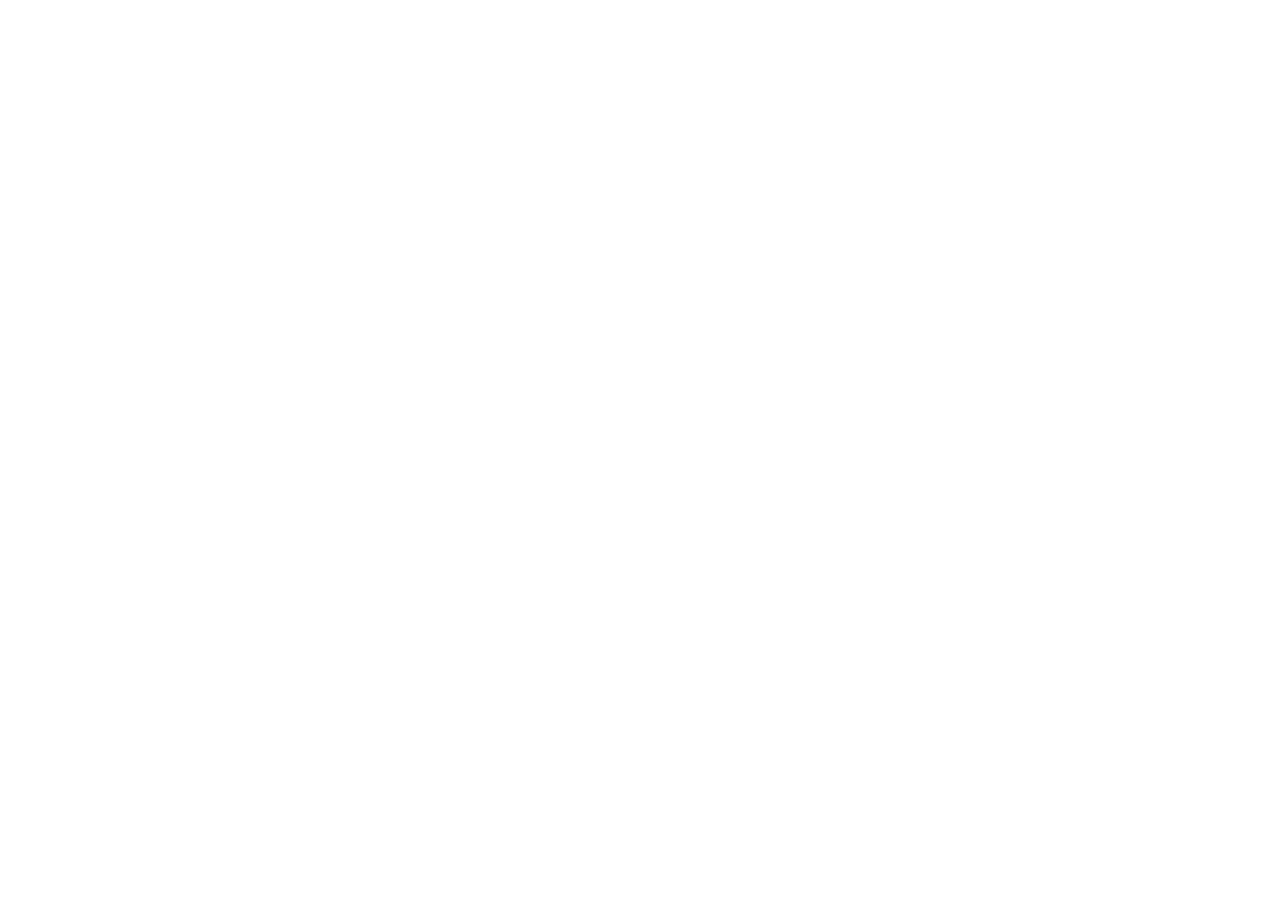
==== blog.html @ 8edb54ab "calculation completed" ====
<!DOCTYPE html>
<html lang="en">
<head>
    <meta charset="UTF-8">
    <meta http-equiv="X-UA-Compatible" content="IE=edge">
    <meta name="viewport" content="width=device-width, initial-scale=1.0">
    <title>Document</title>
</head>
<body>
    <table>
        <td style="margin: 10px;"></td>
    </table>
</body>
</html>
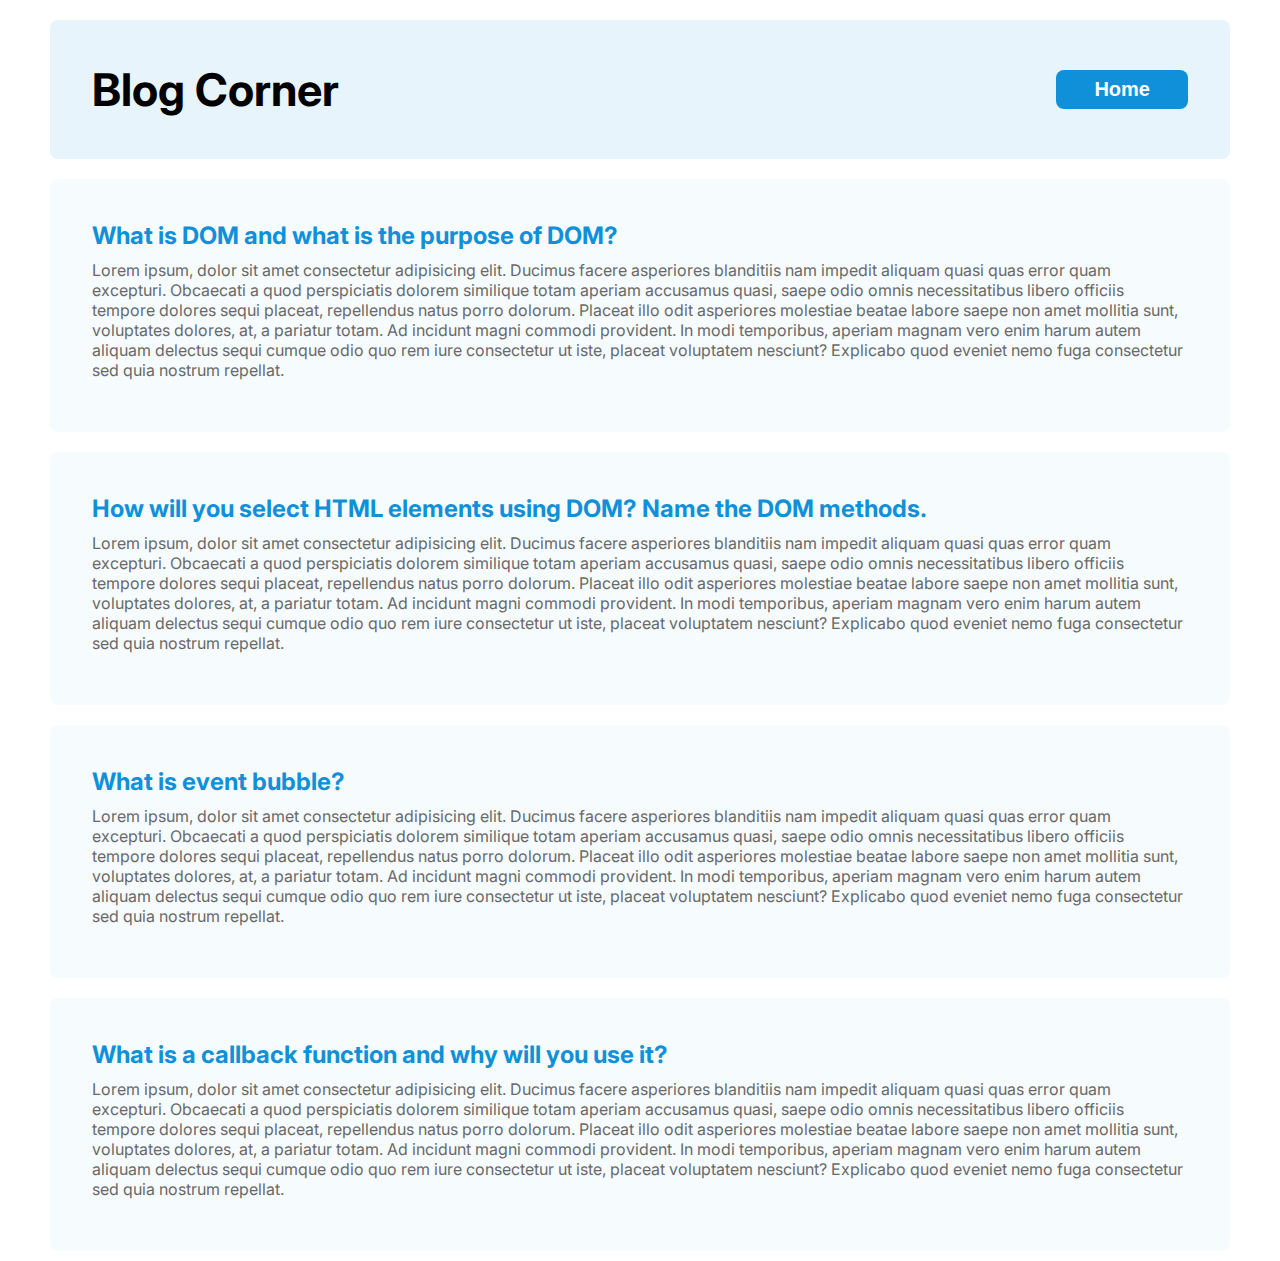
==== commit b8bf34d3: "blog page design completed" ====
--- a/blog.html
+++ b/blog.html
@@ -4,11 +4,49 @@
     <meta charset="UTF-8">
     <meta http-equiv="X-UA-Compatible" content="IE=edge">
     <meta name="viewport" content="width=device-width, initial-scale=1.0">
-    <title>Document</title>
+    <!-- Googole Font Link -->
+    <link rel="preconnect" href="https://fonts.googleapis.com">
+    <link rel="preconnect" href="https://fonts.gstatic.com" crossorigin>
+    <link href="https://fonts.googleapis.com/css2?family=Inter&display=swap" rel="stylesheet">
+
+    <!-- Custom CSS link -->
+    <link rel="stylesheet" href="styles/blog.css">
+    <title>Blog Corner</title>
 </head>
 <body>
-    <table>
-        <td style="margin: 10px;"></td>
-    </table>
+    <header>
+        <nav>
+            <div>
+                <h1 id="nav-title">Blog Corner</h1>
+                
+            </div>
+            <div>
+                <button id="home-btn" class="header-btn">Home</button>
+            </div>
+        </nav>
+    </header>
+
+    <main>
+        <div class="blog-container">
+            <h2 class="blog-question">What is DOM and what is the purpose of DOM?</h2>
+            <p class="blog-answer">Lorem ipsum, dolor sit amet consectetur adipisicing elit. Ducimus facere asperiores blanditiis nam impedit aliquam quasi quas error quam excepturi. Obcaecati a quod perspiciatis dolorem similique totam aperiam accusamus quasi, saepe odio omnis necessitatibus libero officiis tempore dolores sequi placeat, repellendus natus porro dolorum. Placeat illo odit asperiores molestiae beatae labore saepe non amet mollitia sunt, voluptates dolores, at, a pariatur totam. Ad incidunt magni commodi provident. In modi temporibus, aperiam magnam vero enim harum autem aliquam delectus sequi cumque odio quo rem iure consectetur ut iste, placeat voluptatem nesciunt? Explicabo quod eveniet nemo fuga consectetur sed quia nostrum repellat.</p>
+        </div>
+        <div class="blog-container">
+            <h2 class="blog-question">How will you select HTML elements using DOM? Name the DOM methods.</h2>
+            <p class="blog-answer">Lorem ipsum, dolor sit amet consectetur adipisicing elit. Ducimus facere asperiores blanditiis nam impedit aliquam quasi quas error quam excepturi. Obcaecati a quod perspiciatis dolorem similique totam aperiam accusamus quasi, saepe odio omnis necessitatibus libero officiis tempore dolores sequi placeat, repellendus natus porro dolorum. Placeat illo odit asperiores molestiae beatae labore saepe non amet mollitia sunt, voluptates dolores, at, a pariatur totam. Ad incidunt magni commodi provident. In modi temporibus, aperiam magnam vero enim harum autem aliquam delectus sequi cumque odio quo rem iure consectetur ut iste, placeat voluptatem nesciunt? Explicabo quod eveniet nemo fuga consectetur sed quia nostrum repellat.</p>
+        </div>
+        <div class="blog-container">
+            <h2 class="blog-question">What is event bubble?</h2>
+            <p class="blog-answer">Lorem ipsum, dolor sit amet consectetur adipisicing elit. Ducimus facere asperiores blanditiis nam impedit aliquam quasi quas error quam excepturi. Obcaecati a quod perspiciatis dolorem similique totam aperiam accusamus quasi, saepe odio omnis necessitatibus libero officiis tempore dolores sequi placeat, repellendus natus porro dolorum. Placeat illo odit asperiores molestiae beatae labore saepe non amet mollitia sunt, voluptates dolores, at, a pariatur totam. Ad incidunt magni commodi provident. In modi temporibus, aperiam magnam vero enim harum autem aliquam delectus sequi cumque odio quo rem iure consectetur ut iste, placeat voluptatem nesciunt? Explicabo quod eveniet nemo fuga consectetur sed quia nostrum repellat.</p>
+        </div>
+        <div class="blog-container">
+            <h2 class="blog-question">What is a callback function and why will you use it?</h2>
+            <p class="blog-answer">Lorem ipsum, dolor sit amet consectetur adipisicing elit. Ducimus facere asperiores blanditiis nam impedit aliquam quasi quas error quam excepturi. Obcaecati a quod perspiciatis dolorem similique totam aperiam accusamus quasi, saepe odio omnis necessitatibus libero officiis tempore dolores sequi placeat, repellendus natus porro dolorum. Placeat illo odit asperiores molestiae beatae labore saepe non amet mollitia sunt, voluptates dolores, at, a pariatur totam. Ad incidunt magni commodi provident. In modi temporibus, aperiam magnam vero enim harum autem aliquam delectus sequi cumque odio quo rem iure consectetur ut iste, placeat voluptatem nesciunt? Explicabo quod eveniet nemo fuga consectetur sed quia nostrum repellat.</p>
+        </div>
+    </main>
+
+
+    <!-- JS File Links -->
+    <script src="scripts/blog.js"></script>
 </body>
 </html>--- a/styles/blog.css
+++ b/styles/blog.css
@@ -0,0 +1,53 @@
+*{
+    margin: 0;
+    padding: 0;
+    /* border: 1px solid red; */
+}
+body {
+    font-family: 'Inter', sans-serif;
+}
+header {
+margin: 20px 50px 10px;
+}
+
+nav {
+    background-color: #1090D81A;
+    border-radius: 8px;
+    display: flex;
+    justify-content: space-between;
+    align-items: center;
+    padding: 42px;
+}
+
+#nav-title {
+    font-weight: 700;
+    font-size: 45px;
+}
+
+
+
+.header-btn {
+    background-color: #1090D8;
+    border-radius: 8px;
+    color: white;
+    padding: 8px 38px;
+    font-weight: 700;
+    font-size: 20px;
+    border: none;
+
+}
+
+.blog-container{
+    padding: 42px;
+    margin: 20px 50px 10px;
+    background-color: #a6dbf91a;
+    border-radius: 8px;
+}
+.blog-question{
+    color: #1090D8;
+    margin-bottom: 10px;
+}
+.blog-answer{
+    color: dimgray;
+    margin-bottom: 10px;
+}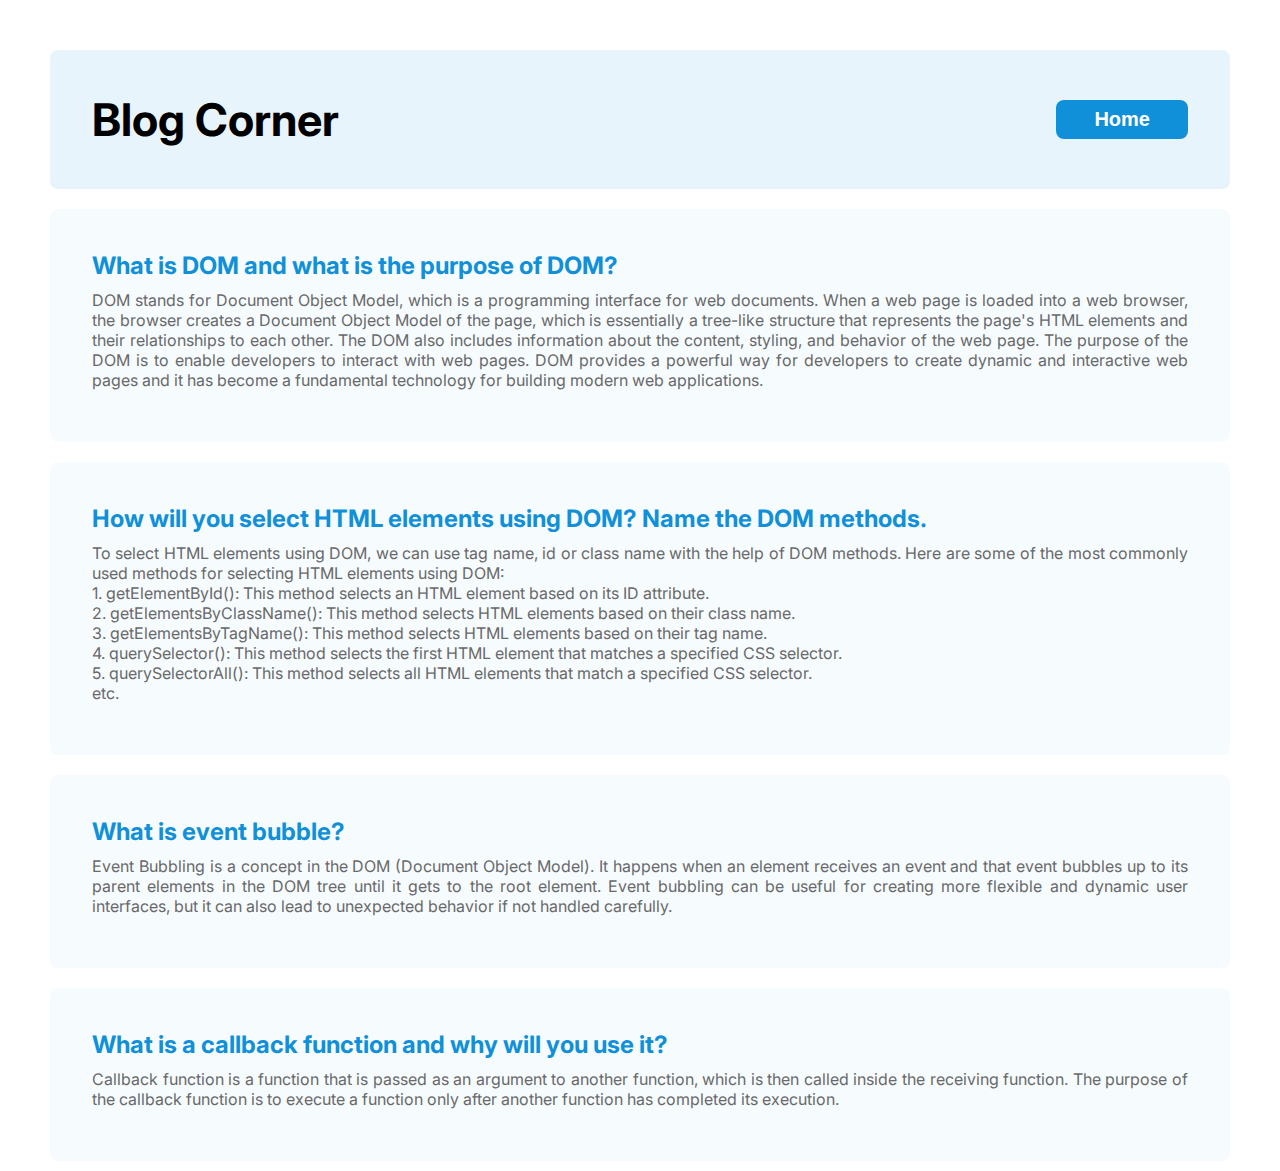
==== commit f9ec704d: "calculation area dynamic number issue fixed" ====
--- a/blog.html
+++ b/blog.html
@@ -29,19 +29,29 @@
     <main>
         <div class="blog-container">
             <h2 class="blog-question">What is DOM and what is the purpose of DOM?</h2>
-            <p class="blog-answer">Lorem ipsum, dolor sit amet consectetur adipisicing elit. Ducimus facere asperiores blanditiis nam impedit aliquam quasi quas error quam excepturi. Obcaecati a quod perspiciatis dolorem similique totam aperiam accusamus quasi, saepe odio omnis necessitatibus libero officiis tempore dolores sequi placeat, repellendus natus porro dolorum. Placeat illo odit asperiores molestiae beatae labore saepe non amet mollitia sunt, voluptates dolores, at, a pariatur totam. Ad incidunt magni commodi provident. In modi temporibus, aperiam magnam vero enim harum autem aliquam delectus sequi cumque odio quo rem iure consectetur ut iste, placeat voluptatem nesciunt? Explicabo quod eveniet nemo fuga consectetur sed quia nostrum repellat.</p>
+            <p class="blog-answer">DOM stands for Document Object Model, which is a programming interface for web documents. When a web page is loaded into a web browser, the browser creates a Document Object Model of the page, which is essentially a tree-like structure that represents the page's HTML elements and their relationships to each other. The DOM also includes information about the content, styling, and behavior of the web page. The purpose of the DOM is to enable developers to interact with web pages. DOM provides a powerful way for developers to create dynamic and interactive web pages and it has become a fundamental technology for building modern web applications.</p>
         </div>
         <div class="blog-container">
             <h2 class="blog-question">How will you select HTML elements using DOM? Name the DOM methods.</h2>
-            <p class="blog-answer">Lorem ipsum, dolor sit amet consectetur adipisicing elit. Ducimus facere asperiores blanditiis nam impedit aliquam quasi quas error quam excepturi. Obcaecati a quod perspiciatis dolorem similique totam aperiam accusamus quasi, saepe odio omnis necessitatibus libero officiis tempore dolores sequi placeat, repellendus natus porro dolorum. Placeat illo odit asperiores molestiae beatae labore saepe non amet mollitia sunt, voluptates dolores, at, a pariatur totam. Ad incidunt magni commodi provident. In modi temporibus, aperiam magnam vero enim harum autem aliquam delectus sequi cumque odio quo rem iure consectetur ut iste, placeat voluptatem nesciunt? Explicabo quod eveniet nemo fuga consectetur sed quia nostrum repellat.</p>
+            <p class="blog-answer">To select HTML elements using DOM, we can use tag name, id or class name with the help of DOM methods. Here are some of the most commonly used methods for selecting HTML elements using DOM: <br>
+
+                1. getElementById(): This method selects an HTML element based on its ID attribute. <br>
+                
+                2. getElementsByClassName(): This method selects HTML elements based on their class name. <br> 
+                
+                3. getElementsByTagName(): This method selects HTML elements based on their tag name.  <br>
+                
+                4. querySelector(): This method selects the first HTML element that matches a specified CSS selector. <br> 
+                
+                5. querySelectorAll(): This method selects all HTML elements that match a specified CSS selector. <br> etc.</p>
         </div>
         <div class="blog-container">
             <h2 class="blog-question">What is event bubble?</h2>
-            <p class="blog-answer">Lorem ipsum, dolor sit amet consectetur adipisicing elit. Ducimus facere asperiores blanditiis nam impedit aliquam quasi quas error quam excepturi. Obcaecati a quod perspiciatis dolorem similique totam aperiam accusamus quasi, saepe odio omnis necessitatibus libero officiis tempore dolores sequi placeat, repellendus natus porro dolorum. Placeat illo odit asperiores molestiae beatae labore saepe non amet mollitia sunt, voluptates dolores, at, a pariatur totam. Ad incidunt magni commodi provident. In modi temporibus, aperiam magnam vero enim harum autem aliquam delectus sequi cumque odio quo rem iure consectetur ut iste, placeat voluptatem nesciunt? Explicabo quod eveniet nemo fuga consectetur sed quia nostrum repellat.</p>
+            <p class="blog-answer">Event Bubbling is a concept in the DOM (Document Object Model). It happens when an element receives an event and that event bubbles up to its parent elements in the DOM tree until it gets to the root element. Event bubbling can be useful for creating more flexible and dynamic user interfaces, but it can also lead to unexpected behavior if not handled carefully.</p>
         </div>
         <div class="blog-container">
             <h2 class="blog-question">What is a callback function and why will you use it?</h2>
-            <p class="blog-answer">Lorem ipsum, dolor sit amet consectetur adipisicing elit. Ducimus facere asperiores blanditiis nam impedit aliquam quasi quas error quam excepturi. Obcaecati a quod perspiciatis dolorem similique totam aperiam accusamus quasi, saepe odio omnis necessitatibus libero officiis tempore dolores sequi placeat, repellendus natus porro dolorum. Placeat illo odit asperiores molestiae beatae labore saepe non amet mollitia sunt, voluptates dolores, at, a pariatur totam. Ad incidunt magni commodi provident. In modi temporibus, aperiam magnam vero enim harum autem aliquam delectus sequi cumque odio quo rem iure consectetur ut iste, placeat voluptatem nesciunt? Explicabo quod eveniet nemo fuga consectetur sed quia nostrum repellat.</p>
+            <p class="blog-answer">Callback function is a function that is passed as an argument to another function, which is then called inside the receiving function. The purpose of the callback function is to execute a function only after another function has completed its execution.</p>
         </div>
     </main>
 
--- a/styles/blog.css
+++ b/styles/blog.css
@@ -7,7 +7,7 @@
     font-family: 'Inter', sans-serif;
 }
 header {
-margin: 20px 50px 10px;
+margin: 50px 50px 10px;
 }
 
 nav {
@@ -50,4 +50,5 @@
 .blog-answer{
     color: dimgray;
     margin-bottom: 10px;
+    text-align: justify;
 }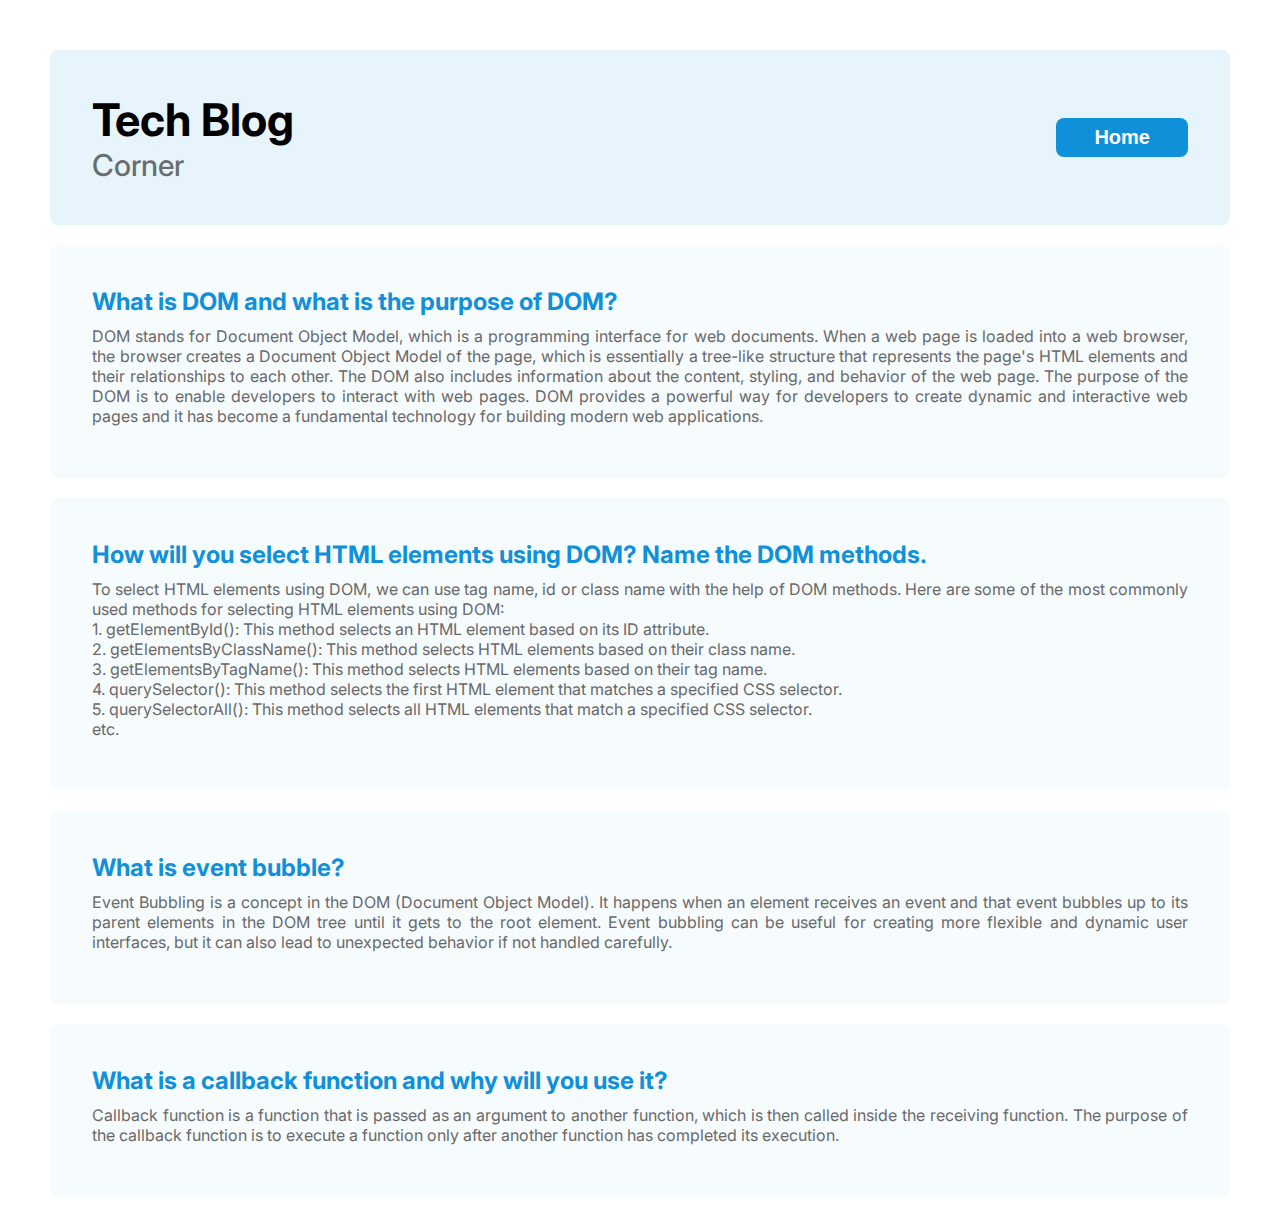
==== commit ff12527e: "blog page updated" ====
--- a/blog.html
+++ b/blog.html
@@ -17,7 +17,8 @@
     <header>
         <nav>
             <div>
-                <h1 id="nav-title">Blog Corner</h1>
+                <h1 id="nav-upper-title">Tech Blog</h1>
+                <h3 id="nav-lower-title">Corner</h3>
                 
             </div>
             <div>
--- a/styles/blog.css
+++ b/styles/blog.css
@@ -19,9 +19,15 @@
     padding: 42px;
 }
 
-#nav-title {
+#nav-upper-title {
     font-weight: 700;
     font-size: 45px;
+}
+
+#nav-lower-title {
+    font-weight: 500;
+    font-size: 30px;
+    color: #11111199;
 }
 
 
@@ -51,4 +57,17 @@
     color: dimgray;
     margin-bottom: 10px;
     text-align: justify;
+}
+
+
+/* Mobile Screen */
+@media only screen and (max-width: 576px) {
+    nav {
+
+        flex-direction: column;
+    }
+
+    .header-btn {
+        margin-top: 20px;
+    }
 }